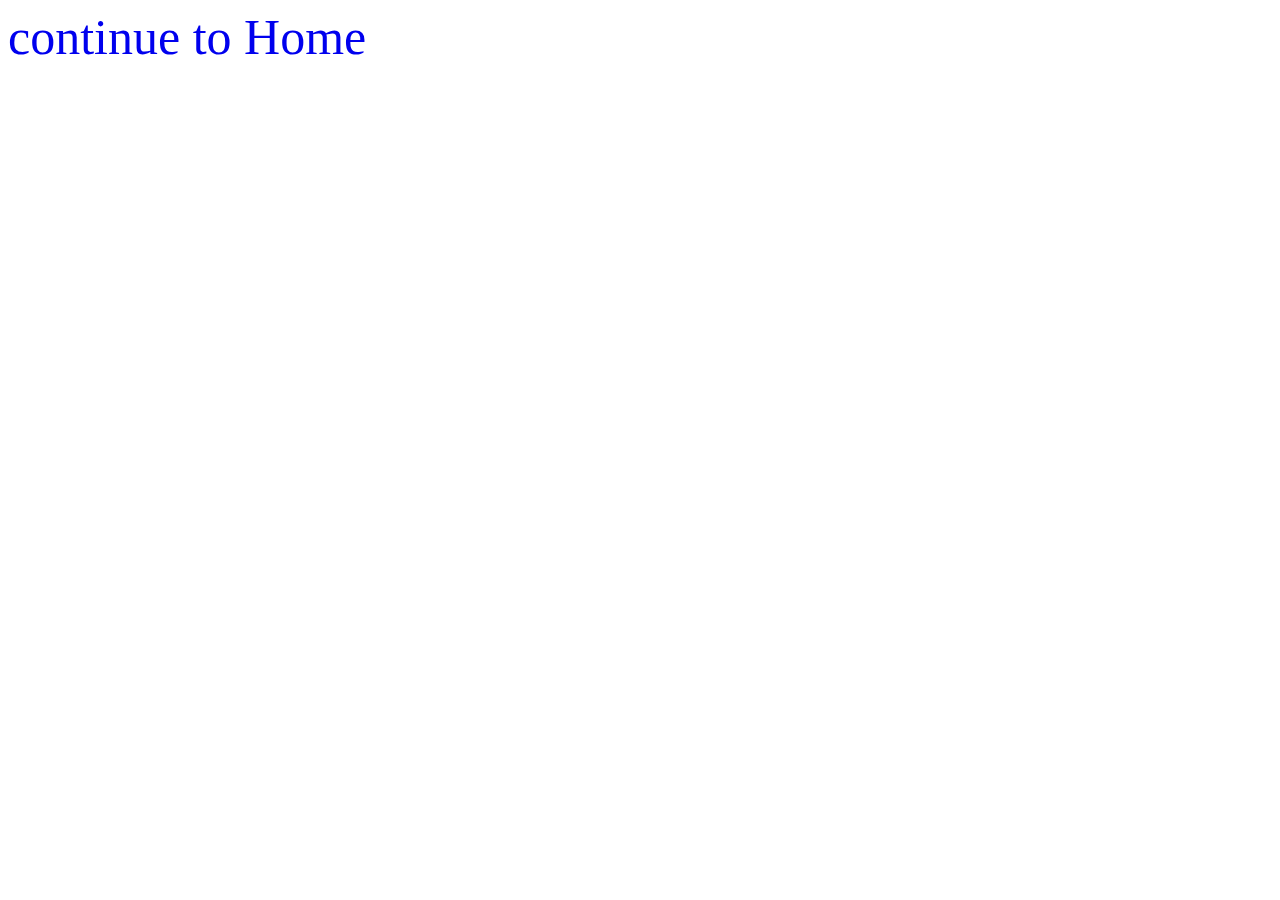
==== index.html @ ec24aafc "index added" ====
<!DOCTYPE html>
<html lang="en">
<head>
    <meta charset="UTF-8">
    <meta name="viewport" content="width=device-width, initial-scale=1.0">
    <title>MC Textures Forward</title>
</head>
<body>
    <a href="Home.html" style="text-decoration: none; font-size: 50px;">continue to Home</a>
</body>
</html>
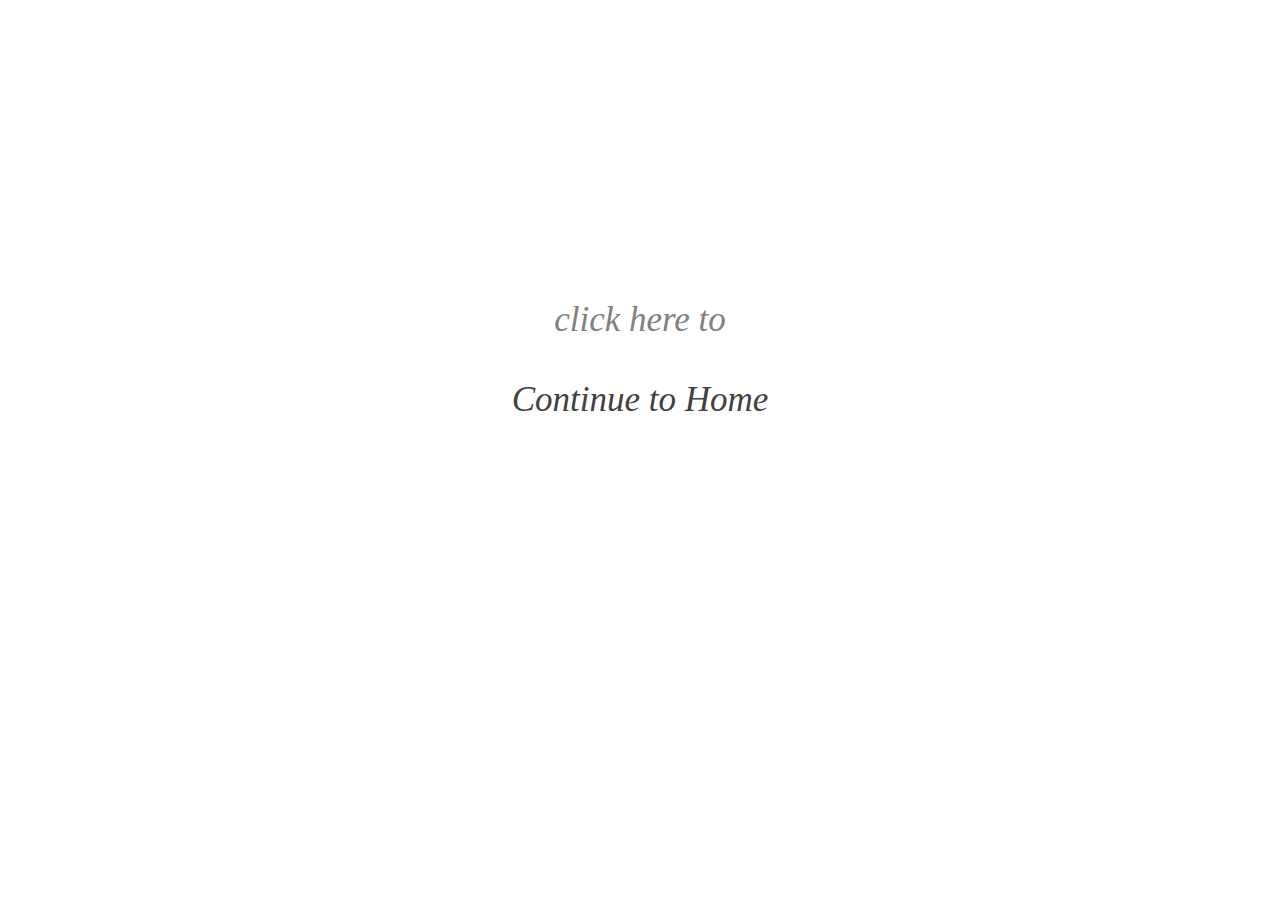
==== commit 7317a3ef: "Added stuff to textures and Intro" ====
--- a/index.html
+++ b/index.html
@@ -6,6 +6,6 @@
     <title>MC Textures Forward</title>
 </head>
 <body>
-    <a href="Home.html" style="text-decoration: none; font-size: 50px;">continue to Home</a>
+    <p style="text-decoration: none; font-size: 35px;color: rgb(129, 129, 129);margin-top: 300px; text-align: center;"><i>click here to </i><br><br><a href="Home.html" style="text-decoration: none; font-size: 35px;color: rgb(66, 66, 66);margin-top: 500px; text-align: center;"><i>Continue to Home</i></a></p>
 </body>
 </html>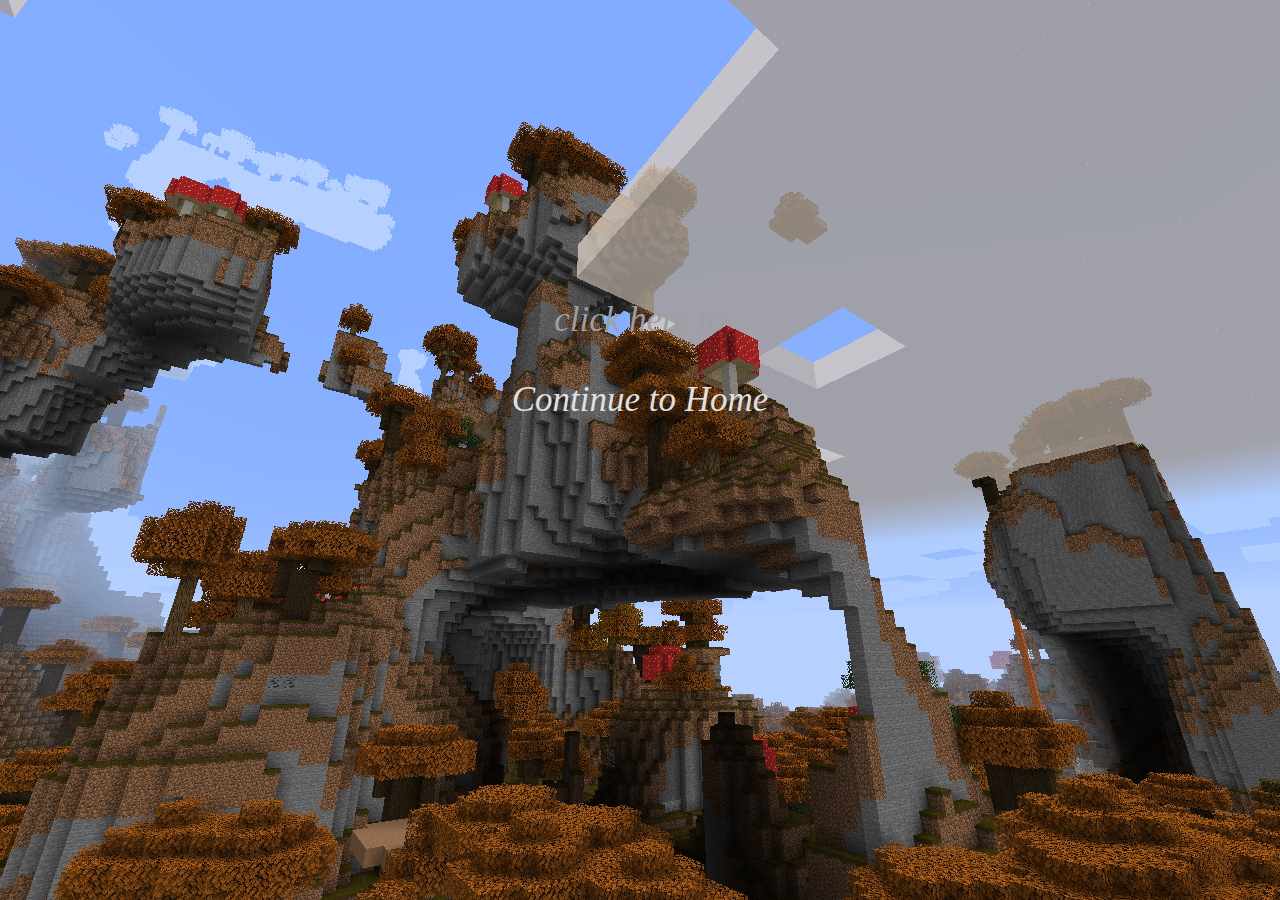
==== commit f2308845: "New stuff" ====
--- a/index.html
+++ b/index.html
@@ -4,8 +4,9 @@
     <meta charset="UTF-8">
     <meta name="viewport" content="width=device-width, initial-scale=1.0">
     <title>MC Textures Forward</title>
+    <link rel="icon" href="Favicon.png" type="image/png" sizes="16x16">
 </head>
-<body>
-    <p style="text-decoration: none; font-size: 35px;color: rgb(129, 129, 129);margin-top: 300px; text-align: center;"><i>click here to </i><br><br><a href="Home.html" style="text-decoration: none; font-size: 35px;color: rgb(66, 66, 66);margin-top: 500px; text-align: center;"><i>Continue to Home</i></a></p>
+<body style="background: url('wild world 1.png') no-repeat center center fixed;">
+    <p style="text-decoration: none; font-size: 35px;color: rgb(158, 158, 158);margin-top: 300px; text-align: center;"><i>click here to </i><br><br><a href="Home.html" style="text-decoration: none; font-size: 35px;color: rgb(224, 224, 224);margin-top: 500px; text-align: center;"><i>Continue to Home</i></a></p>
 </body>
 </html>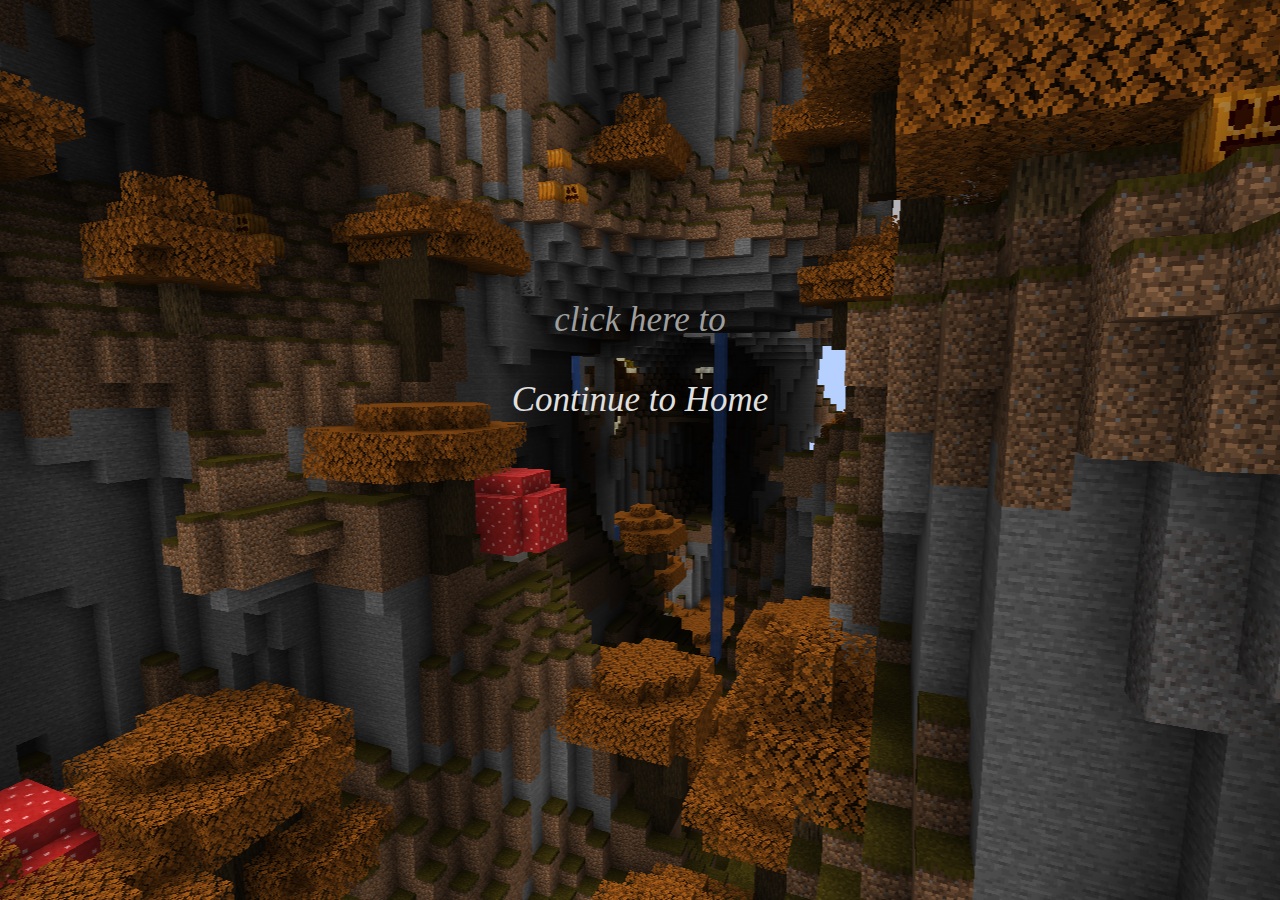
==== commit 7cb8ee8d: "money grabber" ====
--- a/index.html
+++ b/index.html
@@ -6,7 +6,7 @@
     <title>MC Textures Forward</title>
     <link rel="icon" href="Favicon.png" type="image/png" sizes="16x16">
 </head>
-<body style="background: url('wild world 1.png') no-repeat center center fixed;">
+<body style="background: url('Falling World.png') no-repeat center center fixed;">
     <p style="text-decoration: none; font-size: 35px;color: rgb(158, 158, 158);margin-top: 300px; text-align: center;"><i>click here to </i><br><br><a href="Home.html" style="text-decoration: none; font-size: 35px;color: rgb(224, 224, 224);margin-top: 500px; text-align: center;"><i>Continue to Home</i></a></p>
 </body>
 </html>